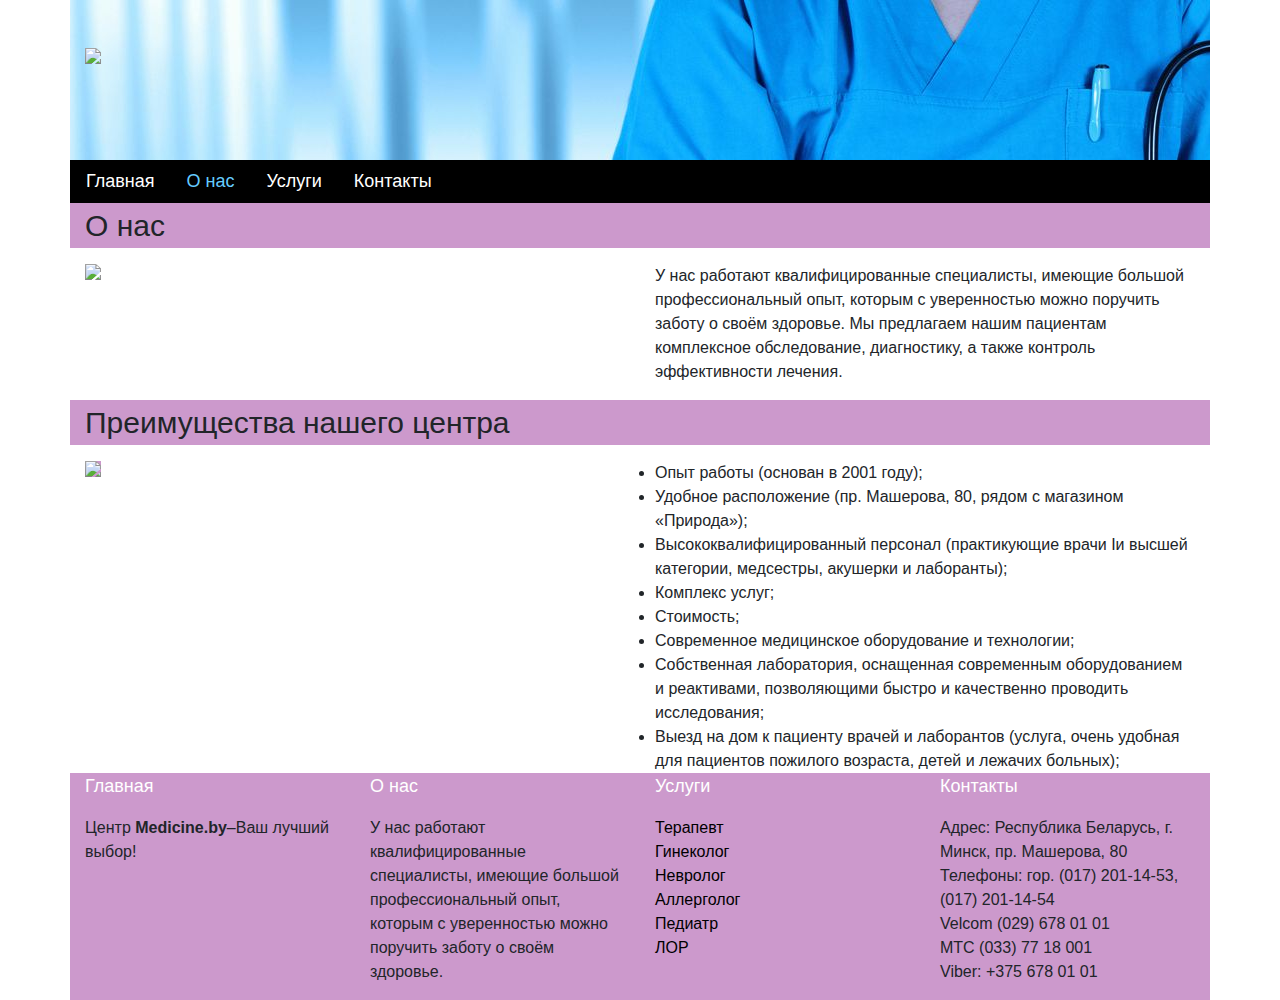
==== about.html @ 03f64b83 "first commit" ====
<!DOCTYPE html>
<html>
<head>
    <title>О нашем центре</title>
    <meta charset="utf-8" />
    <link rel="stylesheet" href="https://maxcdn.bootstrapcdn.com/bootstrap/4.0.0-beta.2/css/bootstrap.min.css">
    <meta name="viewport" content="width=device-width, initial-scale=1, shrink-to-fit=no">
    <link rel="stylesheet" href="css/file.css">
    

    </head>
    <body>
<div class="container">
  <div class="row header">
    <div class="col-sm-9 col-med-4 col-lg-6">
        <img src="logo.png" class="img-fluid logo">
    </div>
    <div class="col-sm-3 col-med-8 col-lg-6"></div>

  </div>
  

  <div class="row menu">
<ul class="nav">
  <li class="nav-item">
    <a class="nav-link " href="/index.html">Главная</a>
  </li>
  <li class="nav-item">
    <a class="nav-link active" href="/about.html"> О нас</a>
  </li>
  <li class="nav-item">
    <a class="nav-link" href="/services.html">Услуги</a>
  </li>
  <li class="nav-item">
    <a class="nav-link" href="/kontakt.html">Контакты</a>
  </li>
</ul>
  </div>
  
    <div class="row">
       <div class="col-sm-12 col-md-12 col-lg-12 uslugi_o_nas_kontakty">O нас</div>
           <div class="col-sm-6 col-md-6 col-lg-6">
        <img src="text_o_nas.svg" class="img-fluid text_o_nas"></div>
        <div class="col-sm-6 col-md-6 col-lg-6 text_o_nas">У нас работают квалифицированные специалисты, имеющие большой профессиональный опыт, которым с уверенностью можно поручить заботу о своём здоровье. Мы предлагаем нашим пациентам комплексное обследование, диагностику, а также контроль эффективности лечения. 
        </div> 
    </div>
    
    
        <div class="row">
       <div class="col-sm-12 col-md-12 col-lg-12 text_preimuschestva">Преимущества нашего центра</div>
           <div class="col-sm-6 col-md-6 col-lg-6">
        <img src="text_preimuschestva.svg" class="img-fluid text_preimuschestva"></div>
        <div class="col-sm-6 col-md-6 col-lg-6 text_o_nas"> 
        <li>Опыт работы (основан в 2001 году);</li>
<li>Удобное расположение (пр. Машерова, 80, рядом с магазином «Природа»);</li>
<li>Высококвалифицированный персонал (практикующие врачи Iи высшей категории, медсестры, акушерки и лаборанты);</li>
<li>Комплекс услуг;</li>
<li>Стоимость;</li>
<li>Современное медицинское оборудование и технологии;</li>
<li>Собственная лаборатория, оснащенная современным оборудованием и реактивами, позволяющими быстро и качественно проводить исследования;</li>
<li>Выезд на дом к пациенту врачей и лаборантов (услуга, очень удобная для пациентов пожилого возраста, детей и лежачих больных);</li>
        </div> 
    </div>
  
  
  <div class="row footer">
    <div class="col-sm-6 col-md-4 col-lg-3">
        <p class= "text_footer">Главная</p>
        <p>Центр <b>Medicine.by</b>&ndash;Ваш лучший выбор!</p>
    </div>
    
    <div class="col-sm-6 col-md-4 col-lg-3">
       <p class= "text_footer">О нас</p>
       <p>У нас работают квалифицированные специалисты, имеющие большой профессиональный опыт, которым с уверенностью можно поручить заботу о своём здоровье.</p>
     </div>
    
    <div class="col-sm-6 col-md-4 col-lg-3">
        <p class= "text_footer">Услуги</p>
        <a class="footer_a" href="/services.html#terapevt">Терапевт</a><br/>
        <a class="footer_a" href="/services.html#ginekolog">Гинеколог</a><br/>
        <a class="footer_a" href="/services.html#nevrolog">Невролог</a><br/>
        <a class="footer_a" href="/services.html#allergolog">Аллерголог</a><br/>
        <a class="footer_a" href="/services.html#pediatr">Педиатр</a><br/>
        <a class="footer_a" href="/services.html#lor">ЛОР</a><br/>
    </div>
    
    <div class="col-sm-6 col-md-4 col-lg-3">
        <p class= "text_footer"><a href="/kontakt.html">Контакты</a></p>
        <p>Адрес: Республика Беларусь, г. Минск, пр. Машерова, 80<br>
Телефоны: гор. (017) 201-14-53, (017) 201-14-54<br>
Velcom (029) 678 01 01<br>
МТС (033) 77 18 001<br>
Viber: +375 678 01 01</p>
    </div>
        
        
  </div>
  
  </div>
  

  

    <script src="https://code.jquery.com/jquery-3.2.1.slim.min.js" integrity="sha384-KJ3o2DKtIkvYIK3UENzmM7KCkRr/rE9/Qpg6aAZGJwFDMVNA/GpGFF93hXpG5KkN" crossorigin="anonymous"></script>
    <script src="https://cdnjs.cloudflare.com/ajax/libs/popper.js/1.12.3/umd/popper.min.js" integrity="sha384-vFJXuSJphROIrBnz7yo7oB41mKfc8JzQZiCq4NCceLEaO4IHwicKwpJf9c9IpFgh" crossorigin="anonymous"></script>
    <script src="https://maxcdn.bootstrapcdn.com/bootstrap/4.0.0-beta.2/js/bootstrap.min.js" integrity="sha384-alpBpkh1PFOepccYVYDB4do5UnbKysX5WZXm3XxPqe5iKTfUKjNkCk9SaVuEZflJ" crossorigin="anonymous"></script>

</body>
</html>
---- css/file.css ----
.header {
  background-image: url(../img/vrach.jpg);
  height: 10rem;
}
 .menu {
  background:#000000;

 }
  .logo {
  margin-top:3rem;
 }

  .footer{
   background:#cc99cc; 

 }
 
   .text_footer{
   background:#cc99cc;
   font-family: Helvetica;
   font-size:18px;
   color:#ffffff;

 }
 .text_footer a {color: #ffffff;}
.footer_a {color: #000000;}
 
 .content{
   background:#ffffff; 
   border: solid 1px #E6E6FA;

 }
  .uslugi_o_nas_kontakty{
   background:#cc99cc; 
   font-family: Helvetica;
   font-size:30px;
 }
   .o_nas{
   background:#cc99cc; 
   font-family: Helvetica;
   font-size:30px;
   
   }
 .text_o_nas{
   margin-top:1rem;
   }
 .text_preimuschestva{
   margin-top:1rem;
   background:#cc99cc; 
   font-family: Helvetica;
   font-size:30px;
   }

.nav a {
      color:#ffffff;
      font-family: Arial;
      font-size:18px;
}
.nav a.active {
      color:#66ccff;
      font-family: Arial;
      font-size:18px;
}
   .carousel-caption {
    background: #cccccc;
    opacity: 0.8;
    color: #00000;
    font-size: 2rem;
   }
   .carousel-inner {
    margin-bottom: 20px;
}

.emergency_256{
	background-position: 0 0;
}

.first_aid_kit_256{
	background-position: -100px -1px;
}

.paediatrics_256{
	background-position: -1px -99px;
}

.patientdata{
	background-position: -95px -93px;

}

.btn-primary {
 background:#cc99cc;
}

.cardimg {
	background-image: url("../img/sprites.png");
	margin: 2rem auto 0px;
	width: 56px;
	height: 56px;
}

.card_main{
height: 20rem;
margin-bottom: 1rem;
}
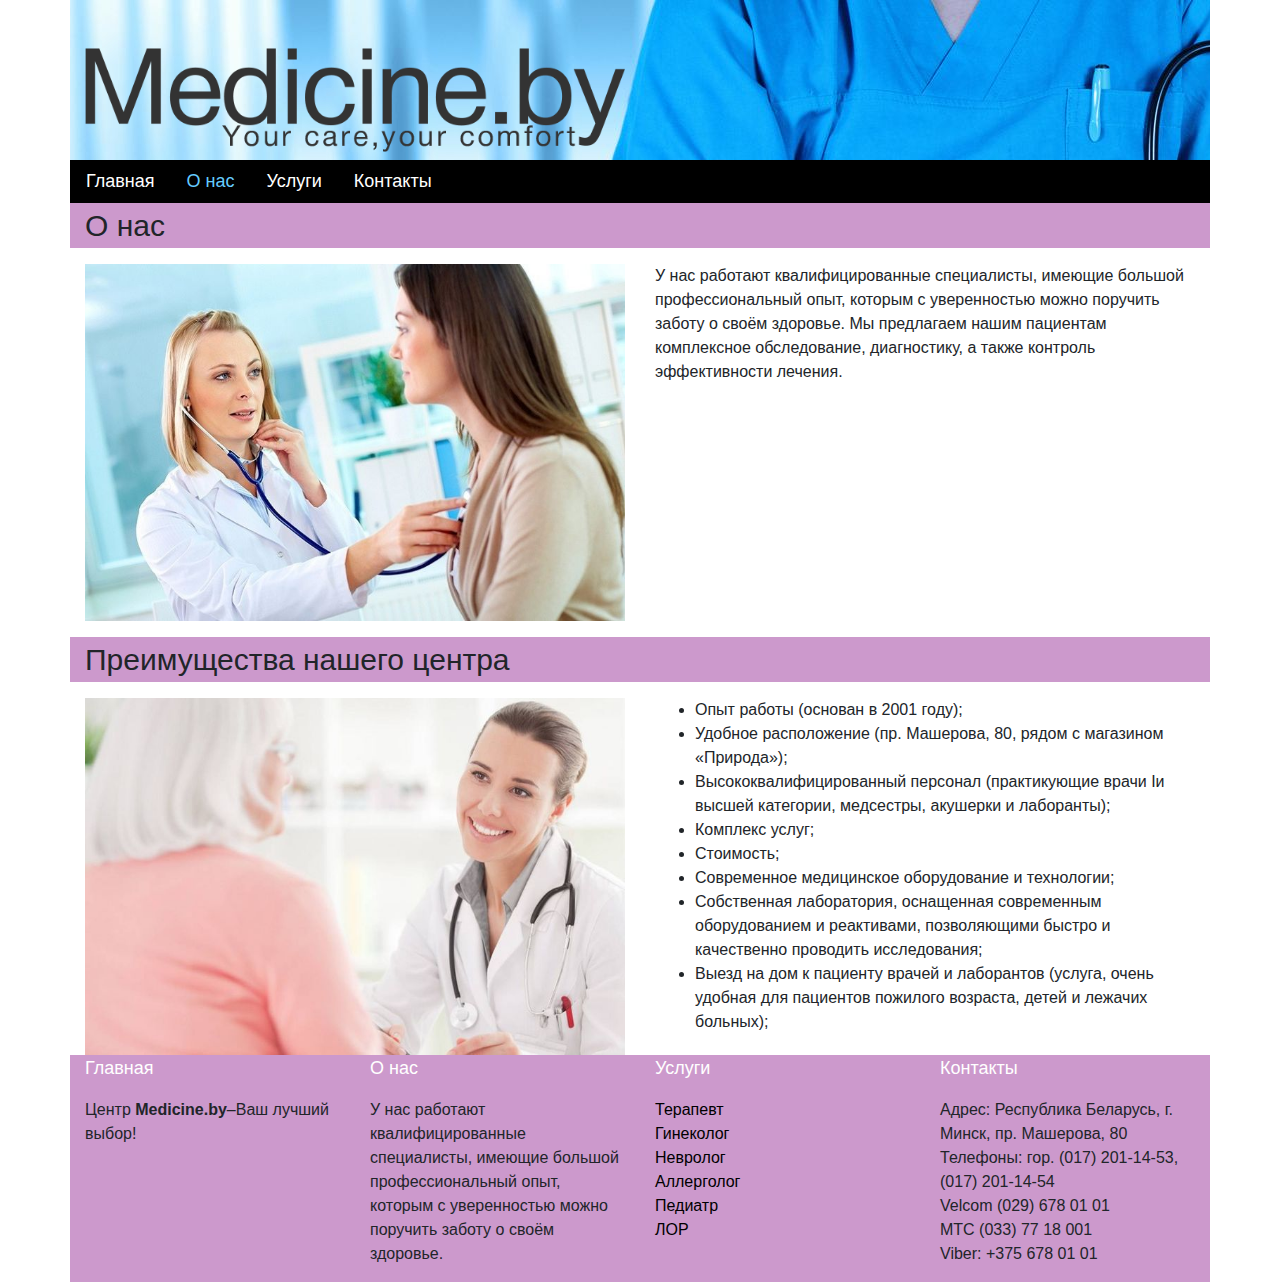
==== commit 383ff6e5: "2" ====
--- a/about.html
+++ b/about.html
@@ -5,7 +5,7 @@
     <meta charset="utf-8" />
     <link rel="stylesheet" href="https://maxcdn.bootstrapcdn.com/bootstrap/4.0.0-beta.2/css/bootstrap.min.css">
     <meta name="viewport" content="width=device-width, initial-scale=1, shrink-to-fit=no">
-    <link rel="stylesheet" href="css/file.css">
+    <link rel="stylesheet" href="/css/file.css">
     
 
     </head>
@@ -13,7 +13,7 @@
 <div class="container">
   <div class="row header">
     <div class="col-sm-9 col-med-4 col-lg-6">
-        <img src="logo.png" class="img-fluid logo">
+        <img src="/img/logo.png" class="img-fluid logo">
     </div>
     <div class="col-sm-3 col-med-8 col-lg-6"></div>
 
@@ -40,7 +40,7 @@
     <div class="row">
        <div class="col-sm-12 col-md-12 col-lg-12 uslugi_o_nas_kontakty">O нас</div>
            <div class="col-sm-6 col-md-6 col-lg-6">
-        <img src="text_o_nas.svg" class="img-fluid text_o_nas"></div>
+        <img src="/img/text_o_nas.svg" class="img-fluid text_o_nas"></div>
         <div class="col-sm-6 col-md-6 col-lg-6 text_o_nas">У нас работают квалифицированные специалисты, имеющие большой профессиональный опыт, которым с уверенностью можно поручить заботу о своём здоровье. Мы предлагаем нашим пациентам комплексное обследование, диагностику, а также контроль эффективности лечения. 
         </div> 
     </div>
@@ -49,8 +49,9 @@
         <div class="row">
        <div class="col-sm-12 col-md-12 col-lg-12 text_preimuschestva">Преимущества нашего центра</div>
            <div class="col-sm-6 col-md-6 col-lg-6">
-        <img src="text_preimuschestva.svg" class="img-fluid text_preimuschestva"></div>
-        <div class="col-sm-6 col-md-6 col-lg-6 text_o_nas"> 
+        <img src="/img/text_preimuschestva.svg" class="img-fluid text_preimuschestva"></div>
+        <div class="col-sm-6 col-md-6 col-lg-6 text_o_nas">
+            <ul>
         <li>Опыт работы (основан в 2001 году);</li>
 <li>Удобное расположение (пр. Машерова, 80, рядом с магазином «Природа»);</li>
 <li>Высококвалифицированный персонал (практикующие врачи Iи высшей категории, медсестры, акушерки и лаборанты);</li>
@@ -59,6 +60,7 @@
 <li>Современное медицинское оборудование и технологии;</li>
 <li>Собственная лаборатория, оснащенная современным оборудованием и реактивами, позволяющими быстро и качественно проводить исследования;</li>
 <li>Выезд на дом к пациенту врачей и лаборантов (услуга, очень удобная для пациентов пожилого возраста, детей и лежачих больных);</li>
+            </ul>
         </div> 
     </div>
   
@@ -76,12 +78,12 @@
     
     <div class="col-sm-6 col-md-4 col-lg-3">
         <p class= "text_footer">Услуги</p>
-        <a class="footer_a" href="/services.html#terapevt">Терапевт</a><br/>
-        <a class="footer_a" href="/services.html#ginekolog">Гинеколог</a><br/>
-        <a class="footer_a" href="/services.html#nevrolog">Невролог</a><br/>
-        <a class="footer_a" href="/services.html#allergolog">Аллерголог</a><br/>
-        <a class="footer_a" href="/services.html#pediatr">Педиатр</a><br/>
-        <a class="footer_a" href="/services.html#lor">ЛОР</a><br/>
+        <a class="footer_a" href="/services.html">Терапевт</a><br/>
+        <a class="footer_a" href="/services.html">Гинеколог</a><br/>
+        <a class="footer_a" href="/services.html">Невролог</a><br/>
+        <a class="footer_a" href="/services.html">Аллерголог</a><br/>
+        <a class="footer_a" href="/services.html">Педиатр</a><br/>
+        <a class="footer_a" href="/services.html">ЛОР</a><br/>
     </div>
     
     <div class="col-sm-6 col-md-4 col-lg-3">
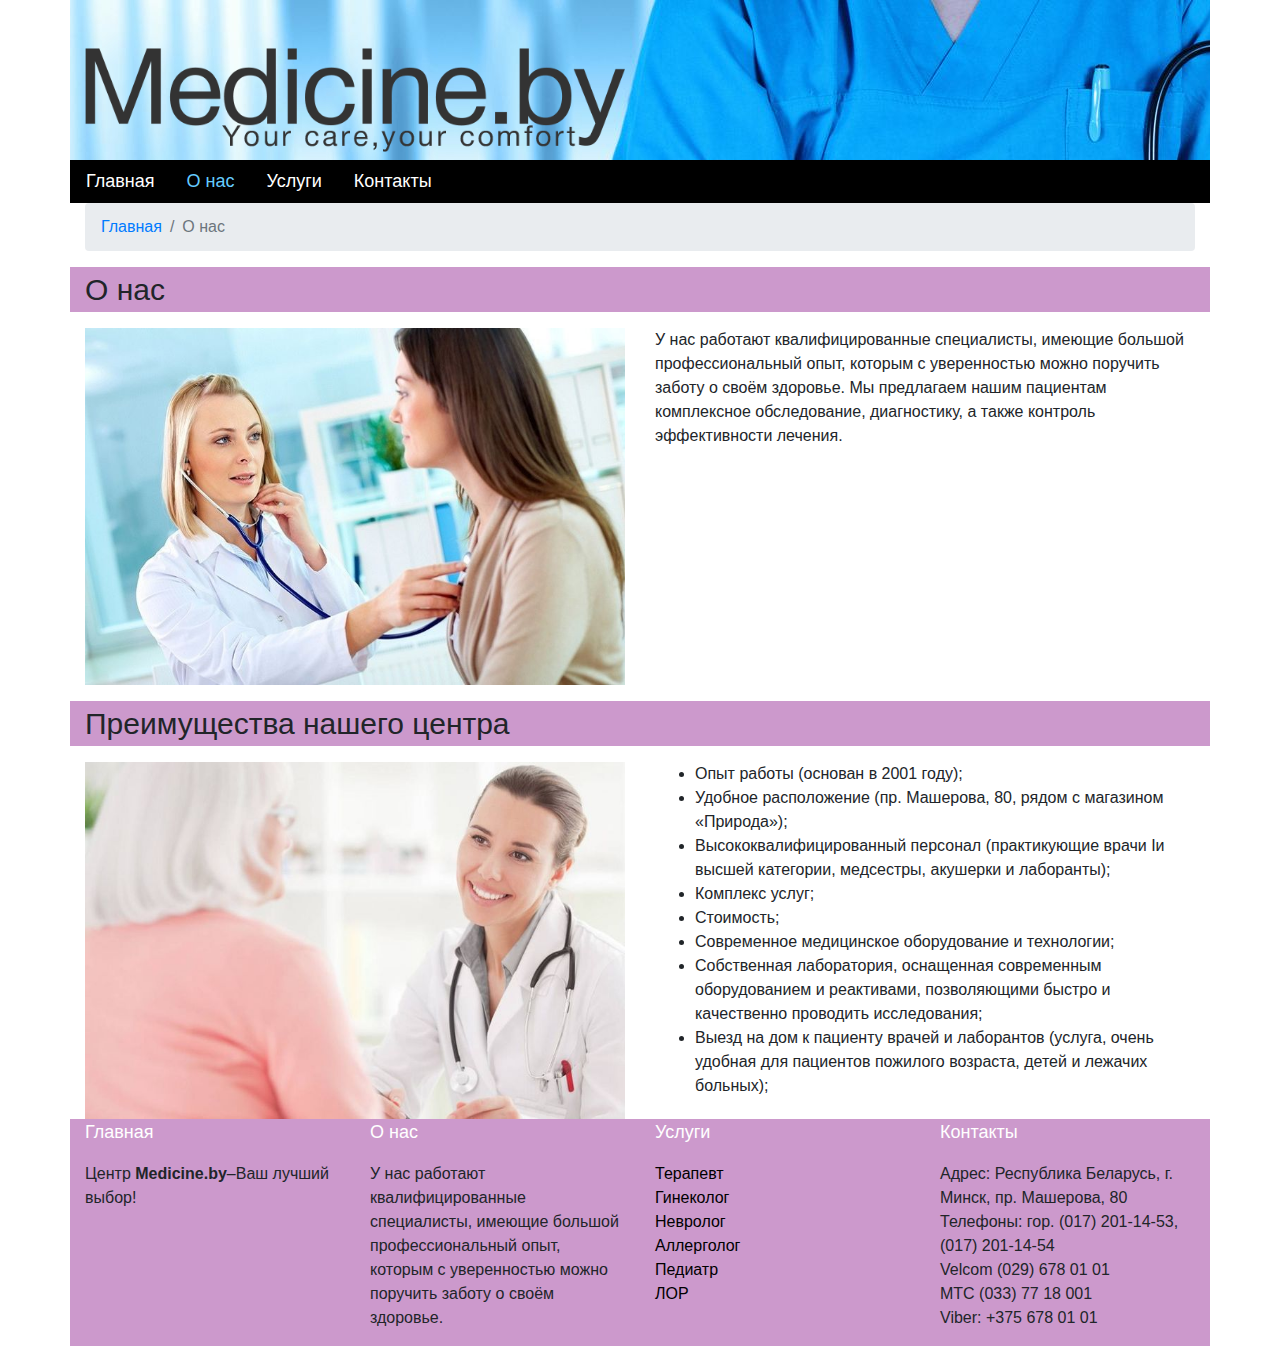
==== commit 8e0a2ad0: "4" ====
--- a/about.html
+++ b/about.html
@@ -12,10 +12,10 @@
     <body>
 <div class="container">
   <div class="row header">
-    <div class="col-sm-9 col-med-4 col-lg-6">
+    <div class="col-sm-9 col-md-4 col-lg-6">
         <img src="/img/logo.png" class="img-fluid logo">
     </div>
-    <div class="col-sm-3 col-med-8 col-lg-6"></div>
+    <div class="col-sm-3 col-md-8 col-lg-6"></div>
 
   </div>
   
@@ -36,7 +36,12 @@
   </li>
 </ul>
   </div>
-  
+    <nav aria-label="row breadcrumb" role="navigation">
+        <ol class="breadcrumb">
+            <li class="breadcrumb-item"><a href="/">Главная</a></li>
+            <li class="breadcrumb-item active" aria-current="page">О нас</li>
+        </ol>
+    </nav>
     <div class="row">
        <div class="col-sm-12 col-md-12 col-lg-12 uslugi_o_nas_kontakty">O нас</div>
            <div class="col-sm-6 col-md-6 col-lg-6">
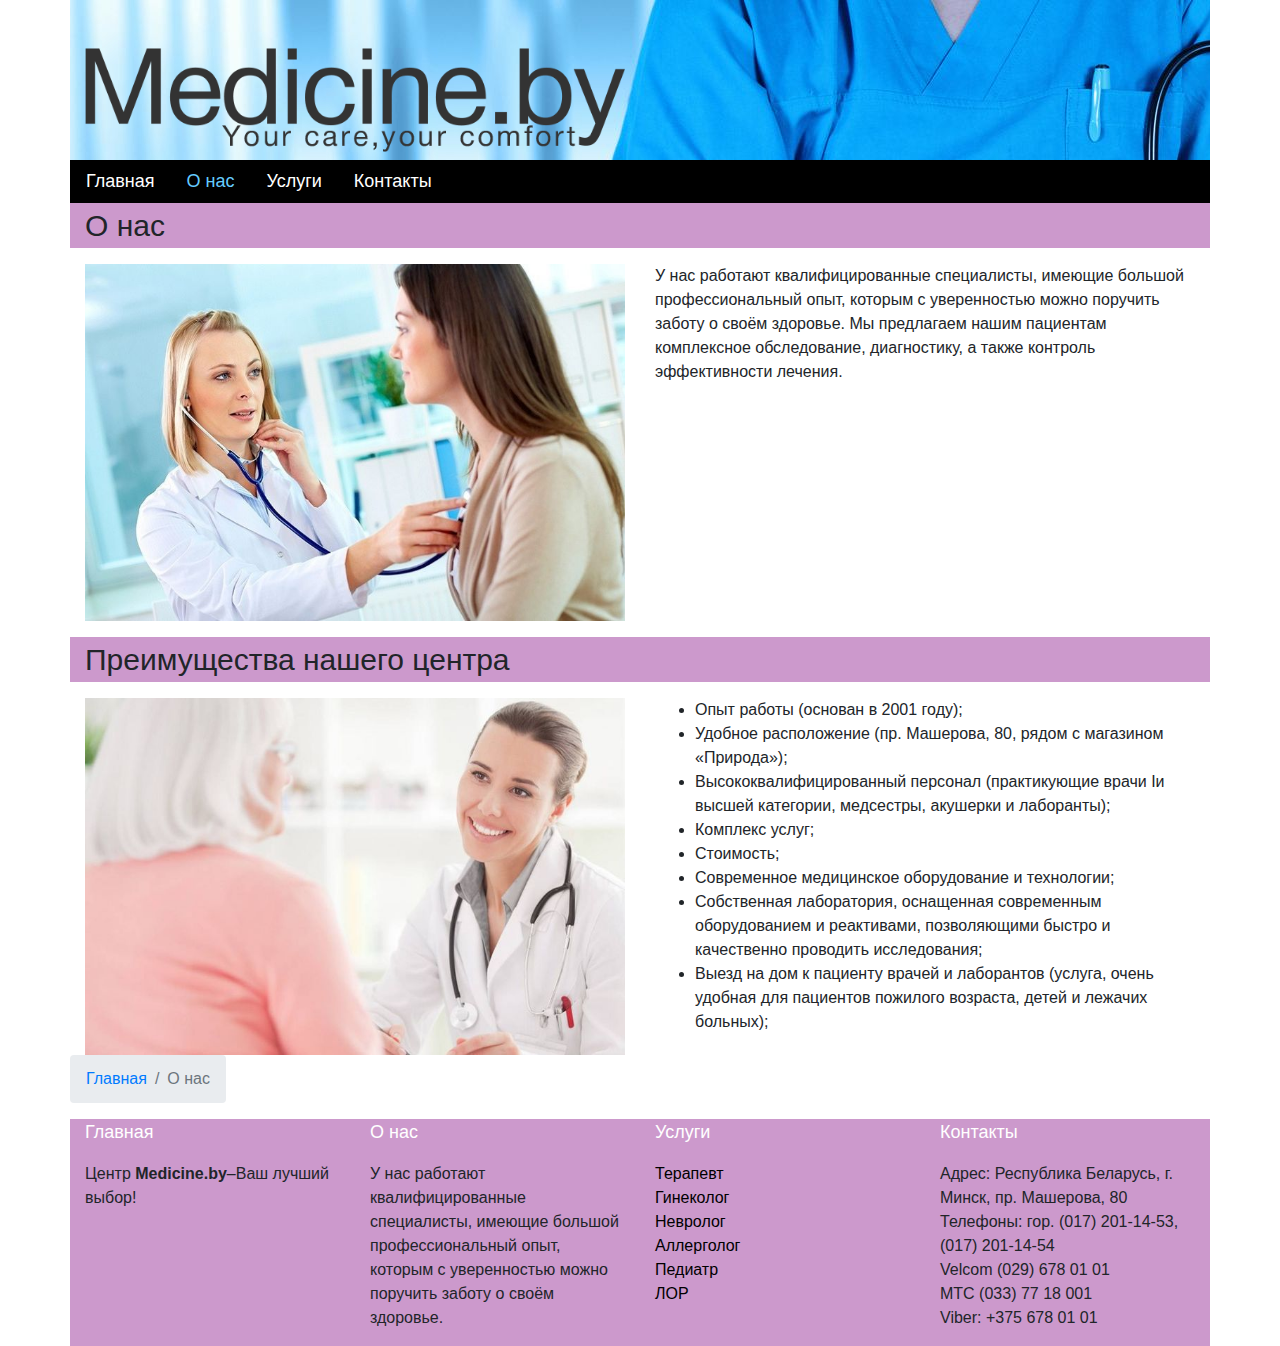
==== commit 86d153ce: "4" ====
--- a/about.html
+++ b/about.html
@@ -36,12 +36,7 @@
   </li>
 </ul>
   </div>
-    <nav aria-label="row breadcrumb" role="navigation">
-        <ol class="breadcrumb">
-            <li class="breadcrumb-item"><a href="/">Главная</a></li>
-            <li class="breadcrumb-item active" aria-current="page">О нас</li>
-        </ol>
-    </nav>
+
     <div class="row">
        <div class="col-sm-12 col-md-12 col-lg-12 uslugi_o_nas_kontakty">O нас</div>
            <div class="col-sm-6 col-md-6 col-lg-6">
@@ -68,7 +63,14 @@
             </ul>
         </div> 
     </div>
-  
+    <div class="row">
+        <nav aria-label="breadcrumb" role="navigation">
+            <ol class="breadcrumb">
+                <li class="breadcrumb-item"><a href="/">Главная</a></li>
+                <li class="breadcrumb-item active" aria-current="page">О нас</li>
+            </ol>
+        </nav>
+    </div>
   
   <div class="row footer">
     <div class="col-sm-6 col-md-4 col-lg-3">
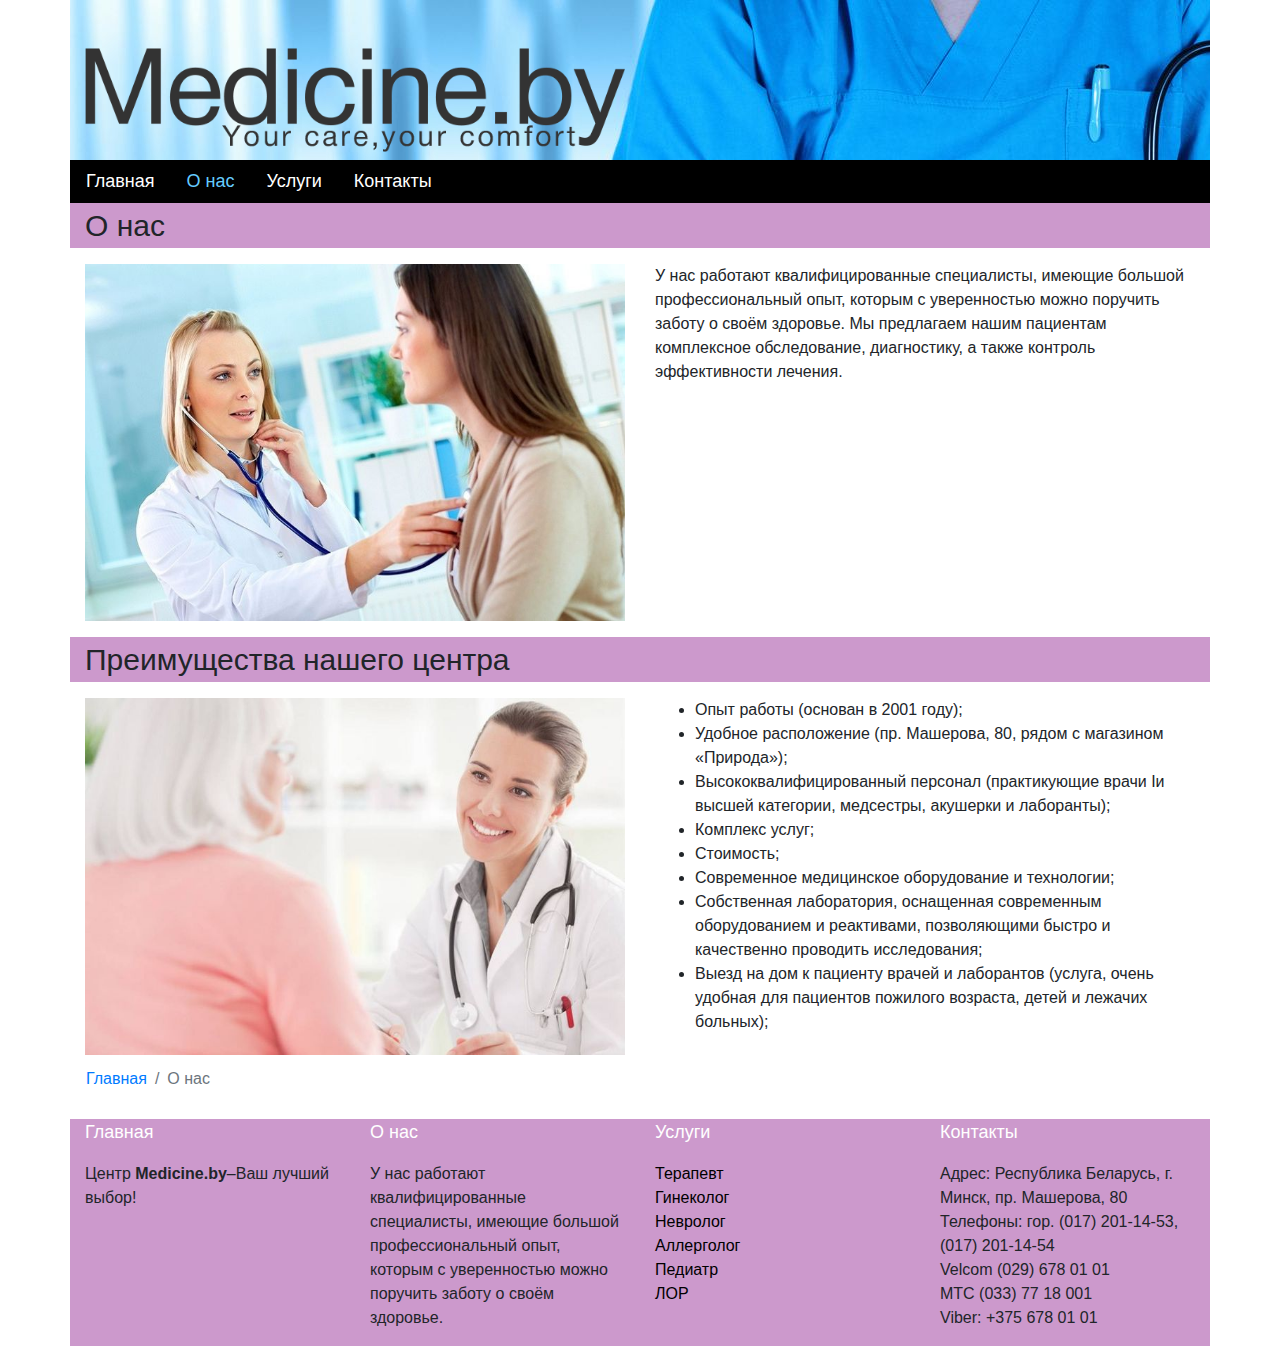
==== commit 42590bec: "4" ====
--- a/about.html
+++ b/about.html
@@ -13,29 +13,29 @@
 <div class="container">
   <div class="row header">
     <div class="col-sm-9 col-md-4 col-lg-6">
-        <img src="/img/logo.png" class="img-fluid logo">
+        <img src="/img/logo.png"  alt="Логотип" title="Логотип" class="img-fluid logo">
     </div>
     <div class="col-sm-3 col-md-8 col-lg-6"></div>
 
   </div>
-  
 
-  <div class="row menu">
-<ul class="nav">
-  <li class="nav-item">
-    <a class="nav-link " href="/index.html">Главная</a>
-  </li>
-  <li class="nav-item">
-    <a class="nav-link active" href="/about.html"> О нас</a>
-  </li>
-  <li class="nav-item">
-    <a class="nav-link" href="/services.html">Услуги</a>
-  </li>
-  <li class="nav-item">
-    <a class="nav-link" href="/kontakt.html">Контакты</a>
-  </li>
-</ul>
-  </div>
+
+    <div class="row menu">
+        <ul class="nav">
+            <li class="nav-item">
+                <a class="nav-link " title="Главная" href="/">Главная</a>
+            </li>
+            <li class="nav-item">
+                <a class="nav-link active" title="О нас" href="/about.html"> О нас</a>
+            </li>
+            <li class="nav-item">
+                <a class="nav-link " title="Услуги" href="/services.html">Услуги</a>
+            </li>
+            <li class="nav-item">
+                <a class="nav-link " title="Контакты" href="/kontakt.html">Контакты</a>
+            </li>
+        </ul>
+    </div>
 
     <div class="row">
        <div class="col-sm-12 col-md-12 col-lg-12 uslugi_o_nas_kontakty">O нас</div>
@@ -64,7 +64,7 @@
         </div> 
     </div>
     <div class="row">
-        <nav aria-label="breadcrumb" role="navigation">
+        <nav aria-label="row breadcrumb" role="navigation">
             <ol class="breadcrumb">
                 <li class="breadcrumb-item"><a href="/">Главная</a></li>
                 <li class="breadcrumb-item active" aria-current="page">О нас</li>
@@ -85,16 +85,16 @@
     
     <div class="col-sm-6 col-md-4 col-lg-3">
         <p class= "text_footer">Услуги</p>
-        <a class="footer_a" href="/services.html">Терапевт</a><br/>
-        <a class="footer_a" href="/services.html">Гинеколог</a><br/>
-        <a class="footer_a" href="/services.html">Невролог</a><br/>
-        <a class="footer_a" href="/services.html">Аллерголог</a><br/>
-        <a class="footer_a" href="/services.html">Педиатр</a><br/>
-        <a class="footer_a" href="/services.html">ЛОР</a><br/>
+        <a class="footer_a"  title="Услуги" href="/services.html">Терапевт</a><br/>
+        <a class="footer_a"  title="Услуги" href="/services.html">Гинеколог</a><br/>
+        <a class="footer_a"  title="Услуги" href="/services.html">Невролог</a><br/>
+        <a class="footer_a"  title="Услуги" href="/services.html">Аллерголог</a><br/>
+        <a class="footer_a"  title="Услуги" href="/services.html">Педиатр</a><br/>
+        <a class="footer_a"  title="Услуги" href="/services.html">ЛОР</a><br/>
     </div>
-    
-    <div class="col-sm-6 col-md-4 col-lg-3">
-        <p class= "text_footer"><a href="/kontakt.html">Контакты</a></p>
+
+      <div class="col-sm-6 col-md-4 col-lg-3">
+          <p class= "text_footer"><a href="/kontakt.html"  title="Контакты" >Контакты</a></p>
         <p>Адрес: Республика Беларусь, г. Минск, пр. Машерова, 80<br>
 Телефоны: гор. (017) 201-14-53, (017) 201-14-54<br>
 Velcom (029) 678 01 01<br>
--- a/css/file.css
+++ b/css/file.css
@@ -103,3 +103,7 @@
 height: 20rem;
 margin-bottom: 1rem;
 }
+
+.breadcrumb {
+    background-color: #ffffff;
+}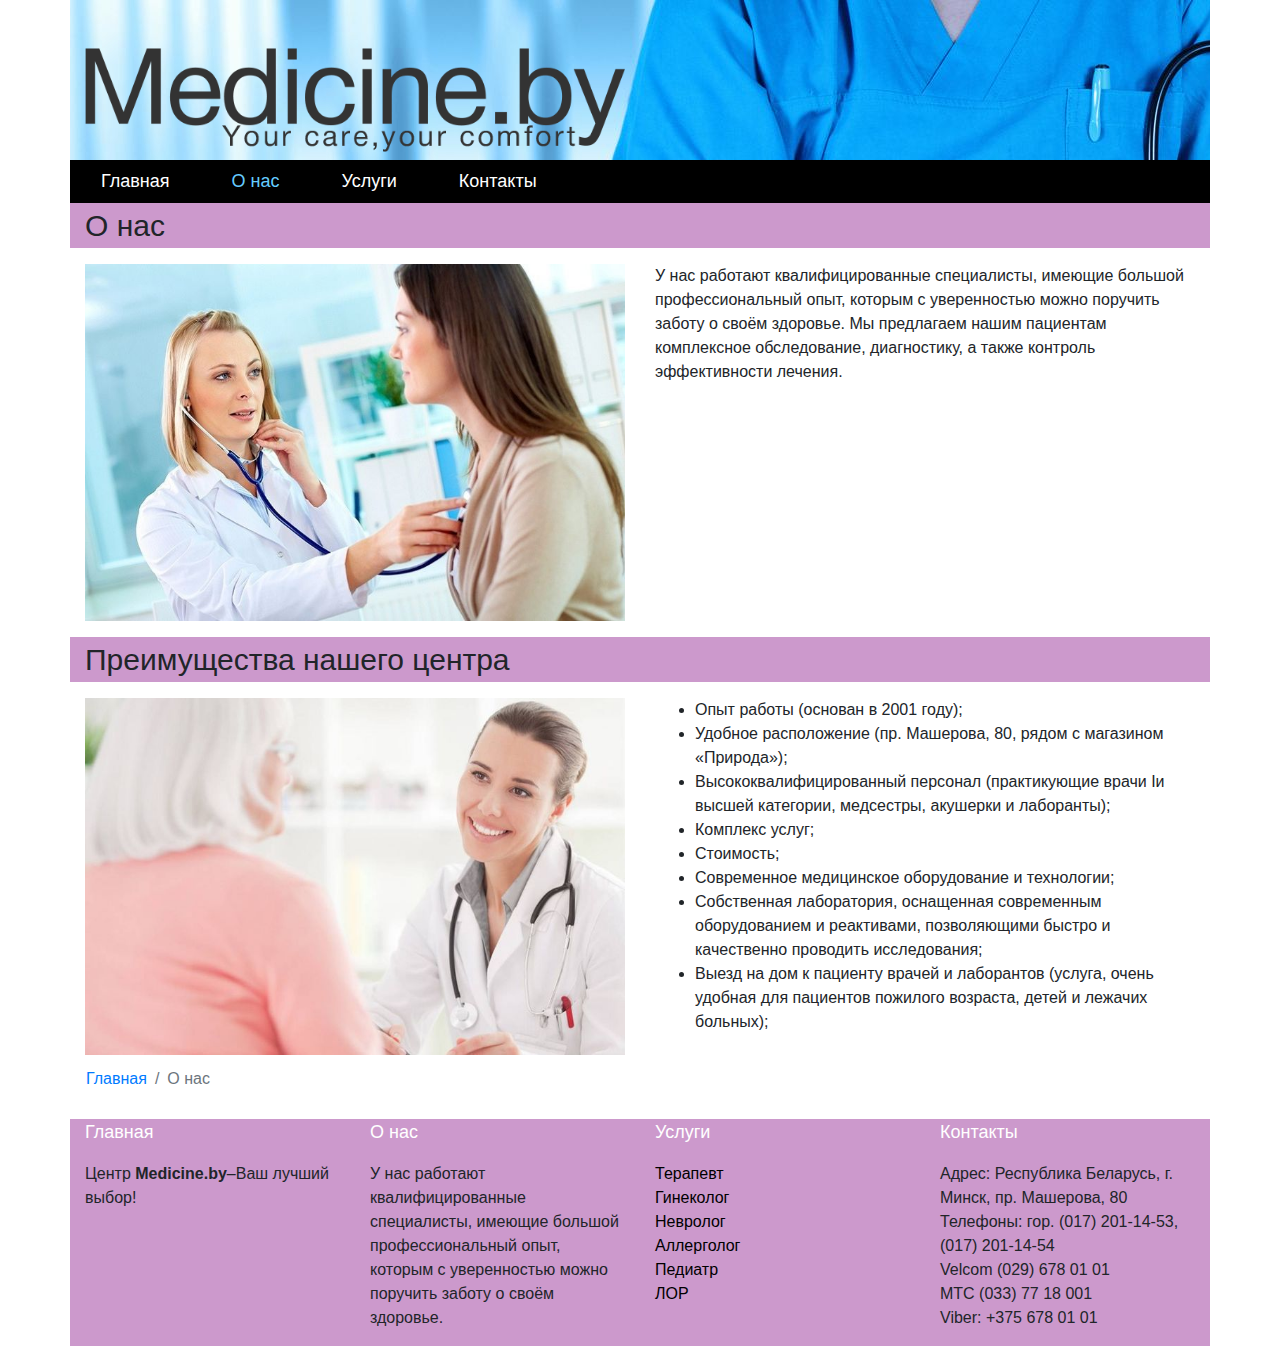
==== commit 0f6a26d4: "menu" ====
--- a/about.html
+++ b/about.html
@@ -22,16 +22,16 @@
 
     <div class="row menu">
         <ul class="nav">
-            <li class="nav-item">
+            <li class="nav-item  col-sm-12 col-md-auto col-lg-auto">
                 <a class="nav-link " title="Главная" href="/">Главная</a>
             </li>
-            <li class="nav-item">
+            <li class="nav-item  col-sm-12 col-md-auto col-lg-auto">
                 <a class="nav-link active" title="О нас" href="/about.html"> О нас</a>
             </li>
-            <li class="nav-item">
+            <li class="nav-item  col-sm-12 col-md-auto col-lg-auto">
                 <a class="nav-link " title="Услуги" href="/services.html">Услуги</a>
             </li>
-            <li class="nav-item">
+            <li class="nav-item  col-sm-12 col-md-auto col-lg-auto">
                 <a class="nav-link " title="Контакты" href="/kontakt.html">Контакты</a>
             </li>
         </ul>
--- a/css/file.css
+++ b/css/file.css
@@ -4,7 +4,6 @@
 }
  .menu {
   background:#000000;
-
  }
   .logo {
   margin-top:3rem;
@@ -22,14 +21,14 @@
    color:#ffffff;
 
  }
- .text_footer a {color: #ffffff;}
-.footer_a {color: #000000;}
+    .text_footer a {color: #ffffff;}
+     .footer_a {color: #000000;}
  
  .content{
    background:#ffffff; 
    border: solid 1px #E6E6FA;
+    }
 
- }
   .uslugi_o_nas_kontakty{
    background:#cc99cc; 
    font-family: Helvetica;
